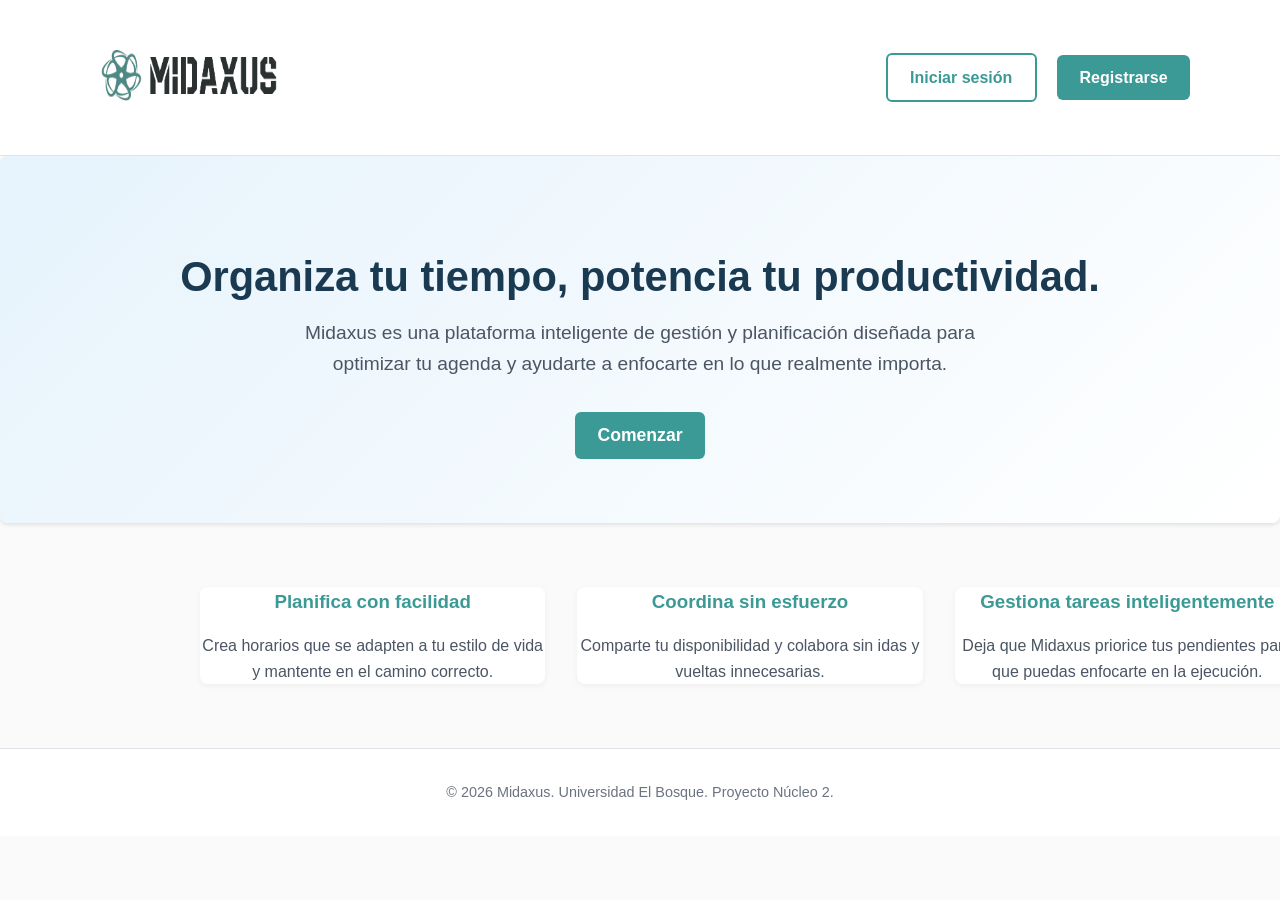
==== src/main/resources/static/index.html @ a3881531 "fix(frontend-Backend): correct static resource paths and login redirection" ====
<!DOCTYPE html>
<html lang="es">
<head>
    <meta charset="UTF-8">
    <meta name="viewport" content="width=device-width, initial-scale=1.0">
    <title>Midaxus &mdash; Gestión Inteligente de Horarios</title>
    <link rel="stylesheet" href="css/styles.css">
    <link rel="stylesheet" href="css/landing.css">
</head>
<body>
    <header class="site-header">
        <div class="container">
            <a href="index.html" class="logo-text">
                <img src="img/midaxus -imgfont.png" alt="Logo Midaxus" class="font" height="80px" width="200px">
            </a>
            <nav class="main-nav">
                <a href="login.html" class="btn btn-outline">Iniciar sesión</a>
                <a href="register.html" class="btn btn-primary">Registrarse</a>
            </nav>
        </div>
    </header>

    <section class="hero">
        <div class="container">
            <h1>Organiza tu tiempo, potencia tu productividad.</h1>
            <p>Midaxus es una plataforma inteligente de gestión y planificación diseñada
               para optimizar tu agenda y ayudarte a enfocarte en lo que realmente importa.</p>
            <a href="#" class="btn btn-cta">Comenzar</a>
        </div>
    </section>

    <section class="features container">
        <div class="feature">
            <h3>Planifica con facilidad</h3>
            <p>Crea horarios que se adapten a tu estilo de vida y mantente en el camino correcto.</p>
        </div>
        <div class="feature">
            <h3>Coordina sin esfuerzo</h3>
            <p>Comparte tu disponibilidad y colabora sin idas y vueltas innecesarias.</p>
        </div>
        <div class="feature">
            <h3>Gestiona tareas inteligentemente</h3>
            <p>Deja que Midaxus priorice tus pendientes para que puedas enfocarte en la ejecución.</p>
        </div>
    </section>

    <footer class="site-footer">
        <div class="container">
            <p>&copy; 2026 Midaxus. Universidad El Bosque. Proyecto Núcleo 2.</p>
            <nav class="footer-nav">
               
            </nav>
        </div>
    </footer>

    <script src="js/script.js"></script>
</body>
</html>
---- src/main/resources/static/css/styles.css ----
/* Global Styles */
* {
    margin: 0;
    padding: 0;
    box-sizing: border-box;
}

body {
    font-family: Arial, sans-serif;
    line-height: 1.6;
    color: #333;
    background-color: #f4f4f4;
}

/* Header */
header {
    background-color: #333;
    color: white;
    padding: 1rem;
    text-align: center;
}

header h1 {
    margin: 0;
}

/* Main Content */
main {
    max-width: 1200px;
    margin: 2rem auto;
    padding: 0 1rem;
}

.hero {
    background-color: white;
    padding: 2rem;
    border-radius: 8px;
    box-shadow: 0 2px 4px rgba(0, 0, 0, 0.1);
}

.hero h2 {
    color: #333;
    margin-bottom: 1rem;
}

/* Footer */
footer {
    background-color: #333;
    color: white;
    text-align: center;
    padding: 1rem;
    margin-top: 2rem;
}

/* Responsive Design */
@media (max-width: 768px) {
    main {
        margin: 1rem auto;
    }

    .hero {
        padding: 1rem;
    }
}
---- src/main/resources/static/css/landing.css ----
/* Landing page styles */
/* based on primary palette: teal #3b9a95, accent #0099cc, neutrals */

body {
    color: #1a3a52;
    font-family: Arial, sans-serif;
    background-color: #fafafa;
}

.container {
    width: 90%;
    max-width: 1100px;
    margin: 0 auto;
}

.site-header {
    background: white;
    border-bottom: 1px solid #e0e3e8;
    position: sticky;
    top: 0;
    z-index: 100;
}

.site-header .container {
    display: flex;
    justify-content: space-between;
    align-items: center;
    padding: 1rem 0;
}

.logo-text {
    font-size: 1.5rem;
    font-weight: 700;
    color: #1a3a52;
    text-decoration: none;
}

.main-nav a {
    margin-left: 1rem;
}

.btn {
    display: inline-block;
    padding: 0.6rem 1.4rem;
    border-radius: 6px;
    font-weight: 600;
    text-decoration: none;
    transition: background 0.3s, color 0.3s;
}

.btn-primary {
    background-color: #3b9a95;
    color: white;
}

.btn-outline {
    background: none;
    border: 2px solid #3b9a95;
    color: #3b9a95;
}

.btn-cta {
    background-color: #3b9a95;
    color: white;
    font-size: 1.1rem;
}

.btn:hover,
.btn-cta:hover {
    opacity: 0.9;
}

.hero {
    padding: 6rem 0 4rem;
    background: linear-gradient(135deg, #e6f3fc 0%, #ffffff 100%);
    text-align: center;
}

.hero h1 {
    font-size: 2.6rem;
    margin-bottom: 1rem;
    line-height: 1.2;
}

.hero p {
    font-size: 1.2rem;
    margin-bottom: 2rem;
    max-width: 700px;
    margin-left: auto;
    margin-right: auto;
    color: #4b5563;
}

.features {
    display: flex;
    text-align: center;
    justify-content: space-between;
    margin: 4rem 0;
    margin-left: 200px;
    gap: 2rem;
}

.feature {
    flex: 1;
    background: white;
    padding: 2r em;
    border-radius: 8px;
    box-shadow: 0 2px 6px rgba(0,0,0,0.05);
    text-align: center;
}

.feature h3 {
    margin-bottom: 1rem;
    color: #3b9a95;
}

.feature p {
    color: #4b5563;
}

.site-footer {
    background: white;
    border-top: 1px solid #e0e3e8;
    padding: 2rem 0;
    text-align: center;
    font-size: 0.9rem;
    color: #6b7280;
}

.site-footer .footer-nav a {
    margin: 0 0.5rem;
    color: #6b7280;
    text-decoration: none;
}

.site-footer .footer-nav a:hover {
    text-decoration: underline;
}

@media (max-width: 768px) {
    .features {
        flex-direction: column;
    }

    .hero h1 {
        font-size: 2rem;
    }

    .hero p {
        font-size: 1rem;
    }
}
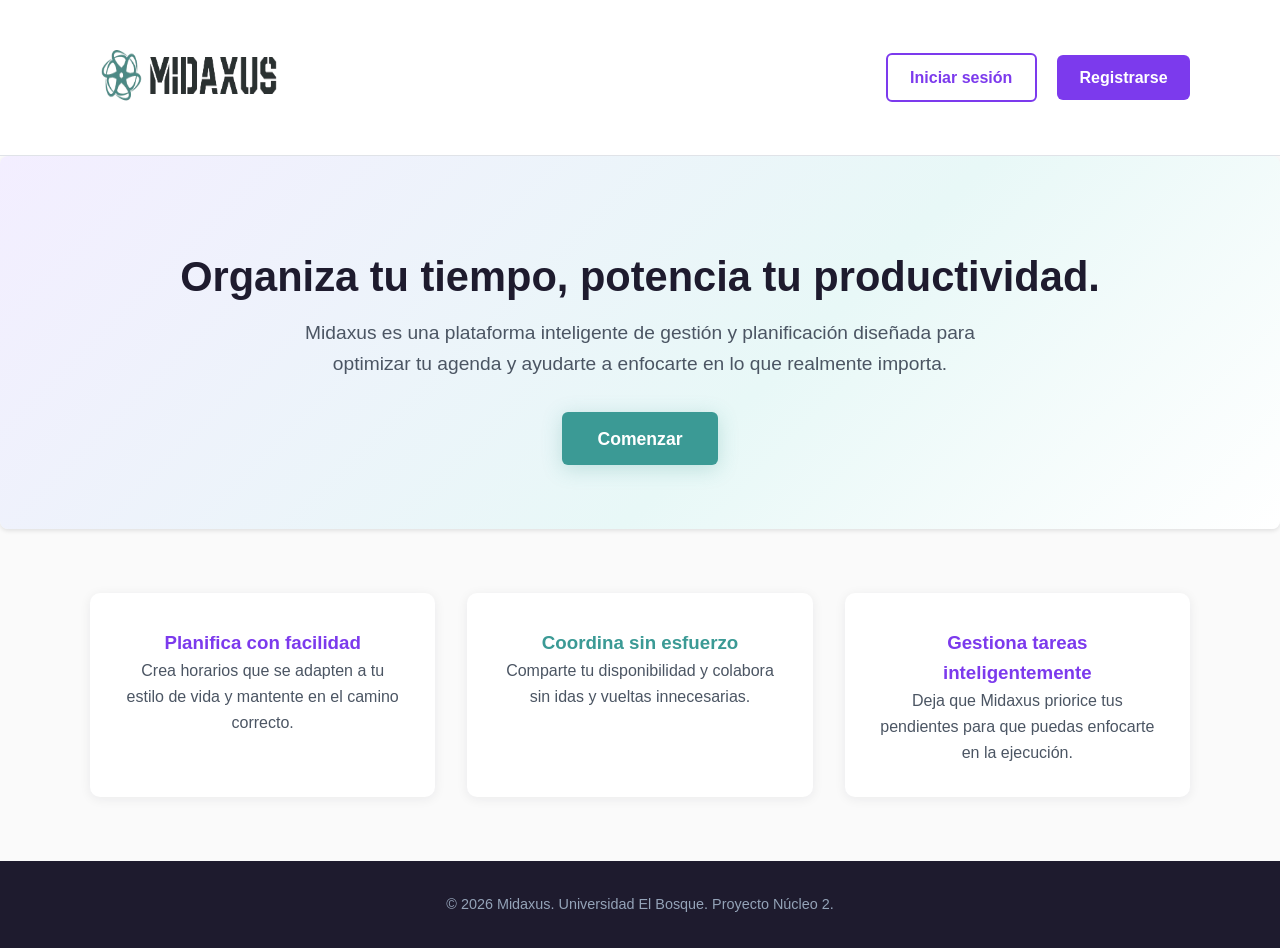
==== commit e1128df6: "feat: connect frontend with backend authentication, implement role-based dashboard views (ADMIN, TEA" ====
--- a/src/main/resources/static/index.html
+++ b/src/main/resources/static/index.html
@@ -25,7 +25,7 @@
             <h1>Organiza tu tiempo, potencia tu productividad.</h1>
             <p>Midaxus es una plataforma inteligente de gestión y planificación diseñada
                para optimizar tu agenda y ayudarte a enfocarte en lo que realmente importa.</p>
-            <a href="#" class="btn btn-cta">Comenzar</a>
+            <a href="login.html" class="btn btn-cta">Comenzar</a>
         </div>
     </section>
 
--- a/src/main/resources/static/css/landing.css
+++ b/src/main/resources/static/css/landing.css
@@ -1,8 +1,8 @@
 /* Landing page styles */
-/* based on primary palette: teal #3b9a95, accent #0099cc, neutrals */
+/* Midaxus palette: teal #3b9a95, purple #7C3AED, dark #1E1B2E */
 
 body {
-    color: #1a3a52;
+    color: #1E1B2E;
     font-family: Arial, sans-serif;
     background-color: #fafafa;
 }
@@ -13,6 +13,7 @@
     margin: 0 auto;
 }
 
+/* ── Header ── */
 .site-header {
     background: white;
     border-bottom: 1px solid #e0e3e8;
@@ -31,7 +32,7 @@
 .logo-text {
     font-size: 1.5rem;
     font-weight: 700;
-    color: #1a3a52;
+    color: #1E1B2E;
     text-decoration: none;
 }
 
@@ -39,40 +40,56 @@
     margin-left: 1rem;
 }
 
+/* ── Buttons ── */
 .btn {
     display: inline-block;
     padding: 0.6rem 1.4rem;
     border-radius: 6px;
     font-weight: 600;
     text-decoration: none;
-    transition: background 0.3s, color 0.3s;
+    transition: background 0.3s, color 0.3s, box-shadow 0.3s;
 }
 
 .btn-primary {
-    background-color: #3b9a95;
+    background-color: #7C3AED;
     color: white;
+}
+
+.btn-primary:hover {
+    background-color: #6D28D9;
+    box-shadow: 0 4px 14px rgba(124, 58, 237, 0.30);
+    opacity: 1;
 }
 
 .btn-outline {
     background: none;
-    border: 2px solid #3b9a95;
-    color: #3b9a95;
+    border: 2px solid #7C3AED;
+    color: #7C3AED;
+}
+
+.btn-outline:hover {
+    background-color: rgba(124, 58, 237, 0.06);
+    opacity: 1;
 }
 
 .btn-cta {
     background-color: #3b9a95;
     color: white;
     font-size: 1.1rem;
+    padding: 0.8rem 2.2rem;
+    box-shadow: 0 4px 20px rgba(59, 154, 149, 0.25);
 }
 
-.btn:hover,
 .btn-cta:hover {
-    opacity: 0.9;
+    background-color: #2d7a76;
+    box-shadow: 0 6px 24px rgba(59, 154, 149, 0.35);
+    opacity: 1;
 }
 
+/* ── Hero ── */
 .hero {
     padding: 6rem 0 4rem;
-    background: linear-gradient(135deg, #e6f3fc 0%, #ffffff 100%);
+    background: linear-gradient(135deg, #f3eeff 0%, #e8f8f7 60%, #ffffff 100%);
     text-align: center;
 }
 
@@ -80,6 +97,11 @@
     font-size: 2.6rem;
     margin-bottom: 1rem;
     line-height: 1.2;
+    color: #1E1B2E;
+}
+
+.hero h1 span {
+    color: #7C3AED;
 }
 
 .hero p {
@@ -91,26 +113,36 @@
     color: #4b5563;
 }
 
+/* ── Features ── */
 .features {
     display: flex;
-    text-align: center;
     justify-content: space-between;
-    margin: 4rem 0;
-    margin-left: 200px;
+    margin: 4rem auto;
     gap: 2rem;
 }
 
 .feature {
     flex: 1;
     background: white;
-    padding: 2r em;
-    border-radius: 8px;
-    box-shadow: 0 2px 6px rgba(0,0,0,0.05);
+    padding: 2rem;
+    border-radius: 10px;
+    box-shadow: 0 2px 12px rgba(30, 27, 46, 0.07);
     text-align: center;
+    border-top: 3px solid transparent;
+    transition: border-color 0.3s, box-shadow 0.3s, transform 0.3s;
 }
 
-.feature h3 {
-    margin-bottom: 1rem;
+.feature:hover {
+    border-color: #7C3AED;
+    box-shadow: 0 6px 24px rgba(124, 58, 237, 0.10);
+    transform: translateY(-3px);
+}
+
+.feature:nth-child(odd) h3 {
+    color: #7C3AED;
+}
+
+.feature:nth-child(even) h3 {
     color: #3b9a95;
 }
 
@@ -118,25 +150,29 @@
     color: #4b5563;
 }
 
+/* ── Footer ── */
 .site-footer {
-    background: white;
-    border-top: 1px solid #e0e3e8;
+    background: #1E1B2E;
+    border-top: none;
     padding: 2rem 0;
     text-align: center;
     font-size: 0.9rem;
-    color: #6b7280;
+    color: #94A3B8;
 }
 
 .site-footer .footer-nav a {
     margin: 0 0.5rem;
-    color: #6b7280;
+    color: #A78BFA;
     text-decoration: none;
+    transition: color 0.2s;
 }
 
 .site-footer .footer-nav a:hover {
+    color: #7C3AED;
     text-decoration: underline;
 }
 
+/* ── Responsive ── */
 @media (max-width: 768px) {
     .features {
         flex-direction: column;
@@ -149,4 +185,4 @@
     .hero p {
         font-size: 1rem;
     }
-}
+}
